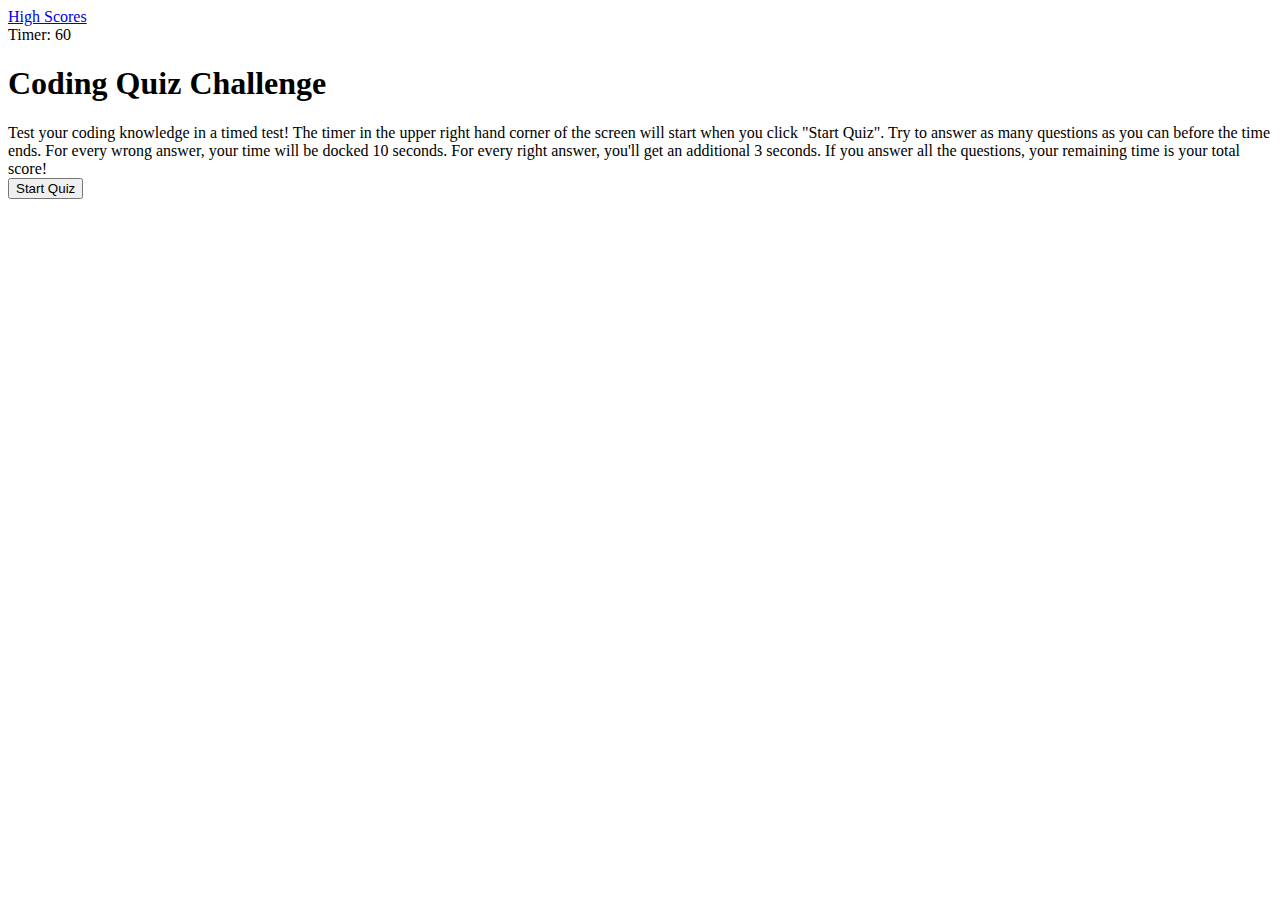
==== index.html @ 023171e4 "added an additional set of files for the highscore page" ====
<!DOCTYPE html>
<html lang="en">
<head>
    <meta charset="UTF-8">
    <meta name="viewport" content="width=device-width, initial-scale=1.0">
    <link rel="stylesheet" href="./assets/css/style.css" />
    <title>Code Quiz</title>
</head>

<body>
    <!-- TOP NAV HEAD WITH HIGHSCORE AND TIMER -->
    <header>
        <a class="highScore" href="./scores.html">High Scores</a>
        <div class="timer">Timer: 
            <span id="timer">60</span>
        </div>
    </header>

    <!-- BODY OF THE POP QUIZ TO BE UPDATED BY JS -->
    <main id="main">
        <h1 id="quiz-heading">Coding Quiz Challenge</h1>
        <div id="quiz-body">
            Test your coding knowledge in a timed test! The timer in the upper right hand corner of the screen will start when you click "Start Quiz". Try to answer as many questions as you can before the time ends. For every wrong answer, your time will be docked 10 seconds. For every right answer, you'll get an additional 3 seconds. If you answer all the questions, your remaining time is your total score!
        </div>
        <button class="btn" id="start-quiz" type="button">Start Quiz</button>
        <div class="result" id="result"></div>
    </main>


    <script src="./assets/js/quiz.js"></script>
</body>
</html>
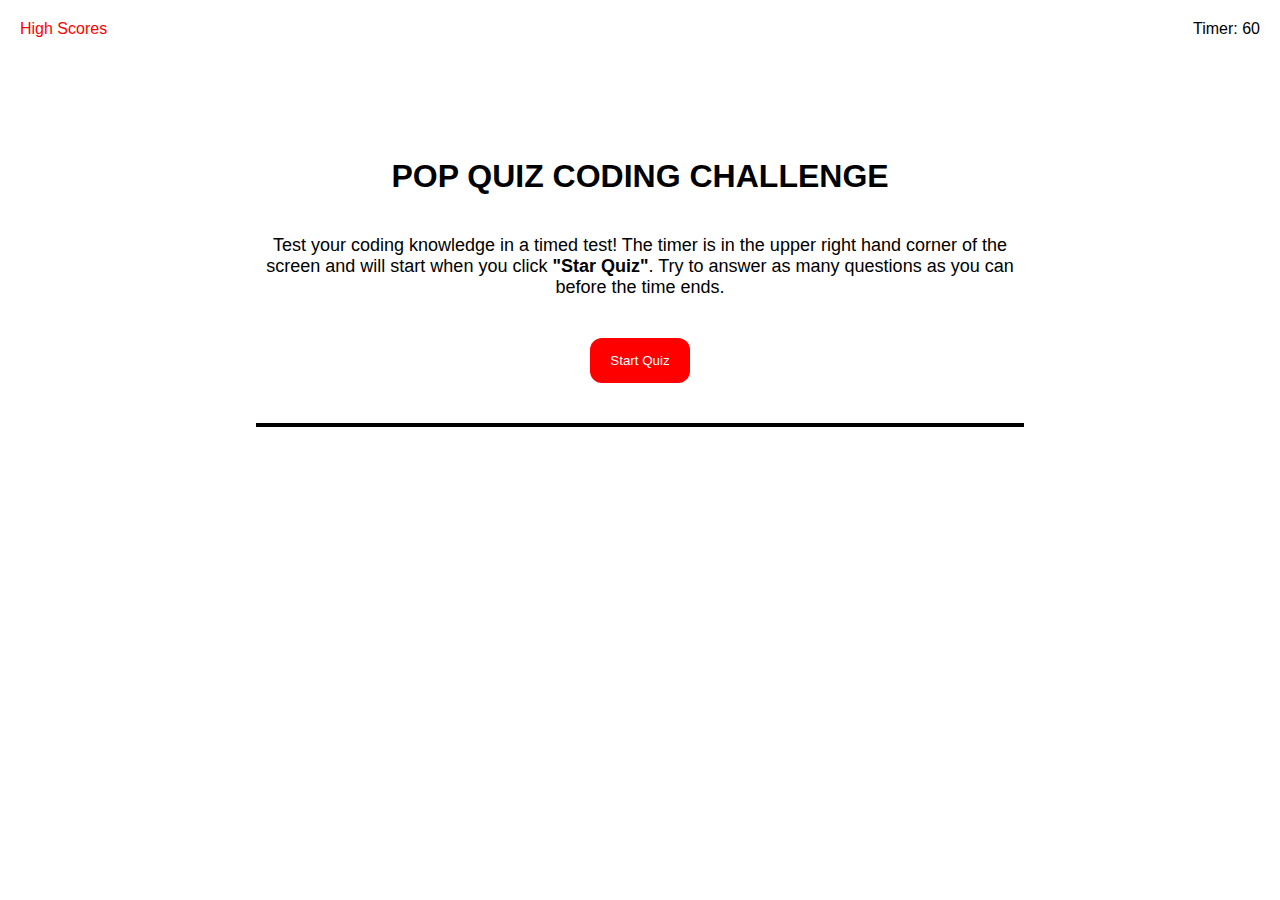
==== commit fe4f940f: "the style sheet comepleted for the quiz and the highscore page" ====
--- a/index.html
+++ b/index.html
@@ -11,7 +11,7 @@
 <body>
     <!-- TOP NAV HEAD WITH HIGHSCORE AND TIMER -->
     <header>
-        <a class="highScore" href="./scores.html">High Scores</a>
+        <a class="highScore" href="./highscore.html">High Scores</a>
         <div class="timer">Timer: 
             <span id="timer">60</span>
         </div>
@@ -19,15 +19,16 @@
 
     <!-- BODY OF THE POP QUIZ TO BE UPDATED BY JS -->
     <main id="main">
-        <h1 id="quiz-heading">Coding Quiz Challenge</h1>
+        <h1 id="quiz-heading">POP QUIZ CODING CHALLENGE</h1>
         <div id="quiz-body">
-            Test your coding knowledge in a timed test! The timer in the upper right hand corner of the screen will start when you click "Start Quiz". Try to answer as many questions as you can before the time ends. For every wrong answer, your time will be docked 10 seconds. For every right answer, you'll get an additional 3 seconds. If you answer all the questions, your remaining time is your total score!
+            Test your coding knowledge in a timed test! The timer is in the upper right hand corner 
+            of the screen and will start when you click <strong>"Star Quiz"</strong>. Try to answer as many questions 
+            as you can before the time ends. 
         </div>
         <button class="btn" id="start-quiz" type="button">Start Quiz</button>
         <div class="result" id="result"></div>
     </main>
 
-
-    <script src="./assets/js/quiz.js"></script>
+    <script src="./assets/js/script.js"></script>
 </body>
 </html>--- a/assets/css/style.css
+++ b/assets/css/style.css
@@ -0,0 +1,101 @@
+/* UNIVERSAL STYLING */
+* {
+    padding: 0;
+    margin: 0;
+    text-decoration: none;
+}
+
+html, 
+body {
+    height: 100%;
+    font-family: Verdana, Geneva, Tahoma, sans-serif;
+}
+
+:root {
+    --primary: RED;
+    --secondary: blue;
+    --tertiary: black;
+}
+
+/* header styling */
+header {
+    padding: 20px;
+}
+.highScore {
+    color: var(--primary);
+}
+
+.timer {
+    float: right;
+}
+
+/* main styling */
+main {
+    height: 80%;
+    width: 60%;
+    margin: auto;
+    text-align: center;
+}
+
+main h1 {
+    margin-top: 80px;
+    padding: 20px;
+    font-size: 32px;
+}
+
+main div {
+    text-align: center;
+    margin: auto;
+    padding: 20px 0;
+    font-size: 18px;
+    font-family: Verdana, Geneva, Tahoma, sans-serif;
+}
+
+.guess-list {
+    display: flex;
+    width: 200px;
+}
+
+/* form styling */
+form {
+    margin-left: 80px;
+}
+
+.user-initials {
+    margin-right: 20px;
+    padding-left: 10px;
+    width: 10rem;
+    height: 2rem;
+    border: solid 8px var(--primary);
+    border-radius: 12px;
+    background: var(--tertiary);
+    outline: none;
+}
+
+/* styling for correct/wrong display */
+.result {
+    margin-top: 40px;
+    border-top: solid 4px var(--tertiary);
+    padding: 20px;
+}
+
+.btn {
+    color: #ffffff;
+    border: none;
+    outline: none;
+    margin-top: 20px;
+    padding: 15px 20px;
+    background: var(--primary);
+    border-radius: 12px;
+}
+
+.btn:hover {
+    background: var(--secondary);
+}
+
+/* media queries */
+@media screen and (max-width: 720px) {
+    main {
+        width: 100%;
+    }
+}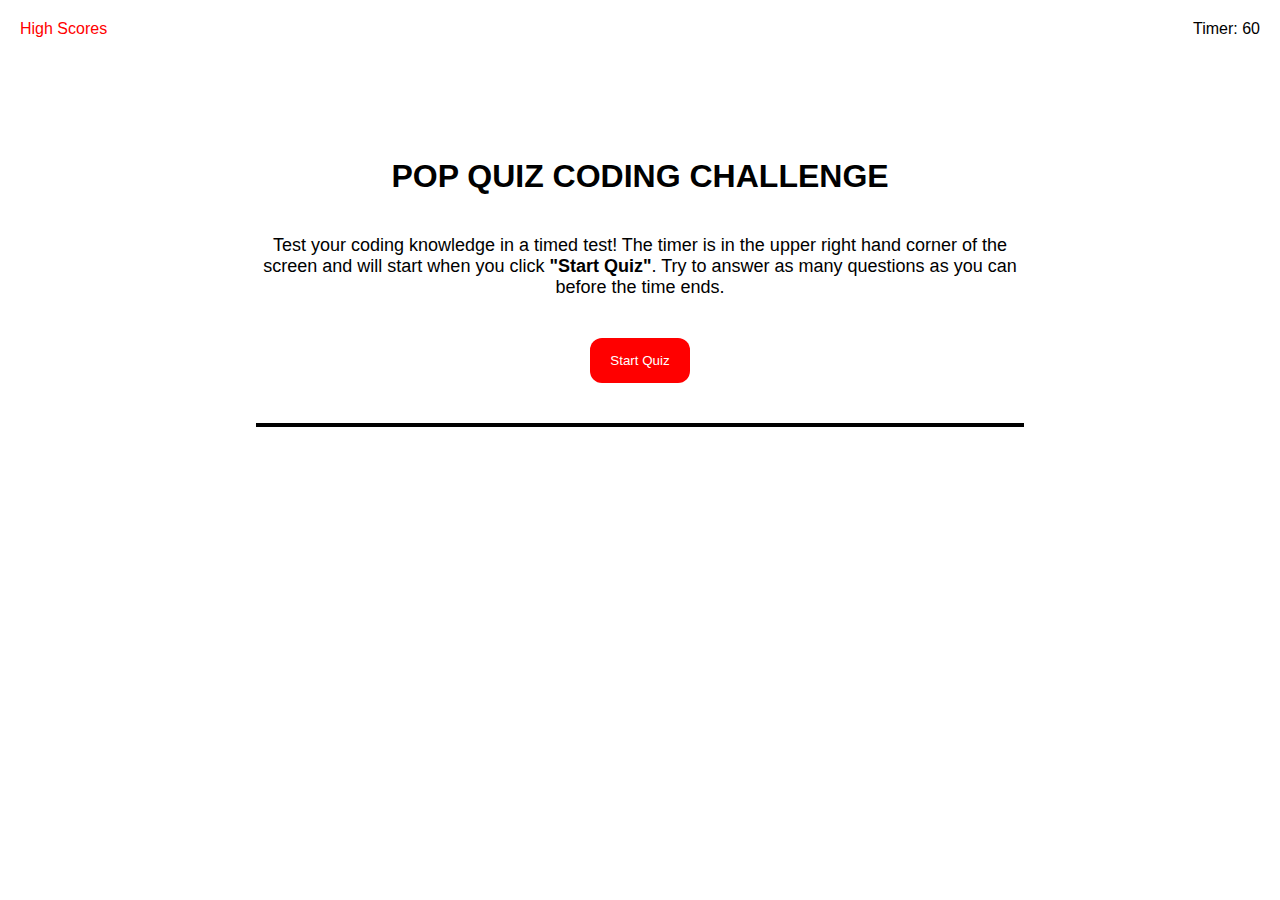
==== commit 0ecadc56: "completed js for the scores and quiz" ====
--- a/index.html
+++ b/index.html
@@ -22,7 +22,7 @@
         <h1 id="quiz-heading">POP QUIZ CODING CHALLENGE</h1>
         <div id="quiz-body">
             Test your coding knowledge in a timed test! The timer is in the upper right hand corner 
-            of the screen and will start when you click <strong>"Star Quiz"</strong>. Try to answer as many questions 
+            of the screen and will start when you click <strong>"Start Quiz"</strong>. Try to answer as many questions 
             as you can before the time ends. 
         </div>
         <button class="btn" id="start-quiz" type="button">Start Quiz</button>
